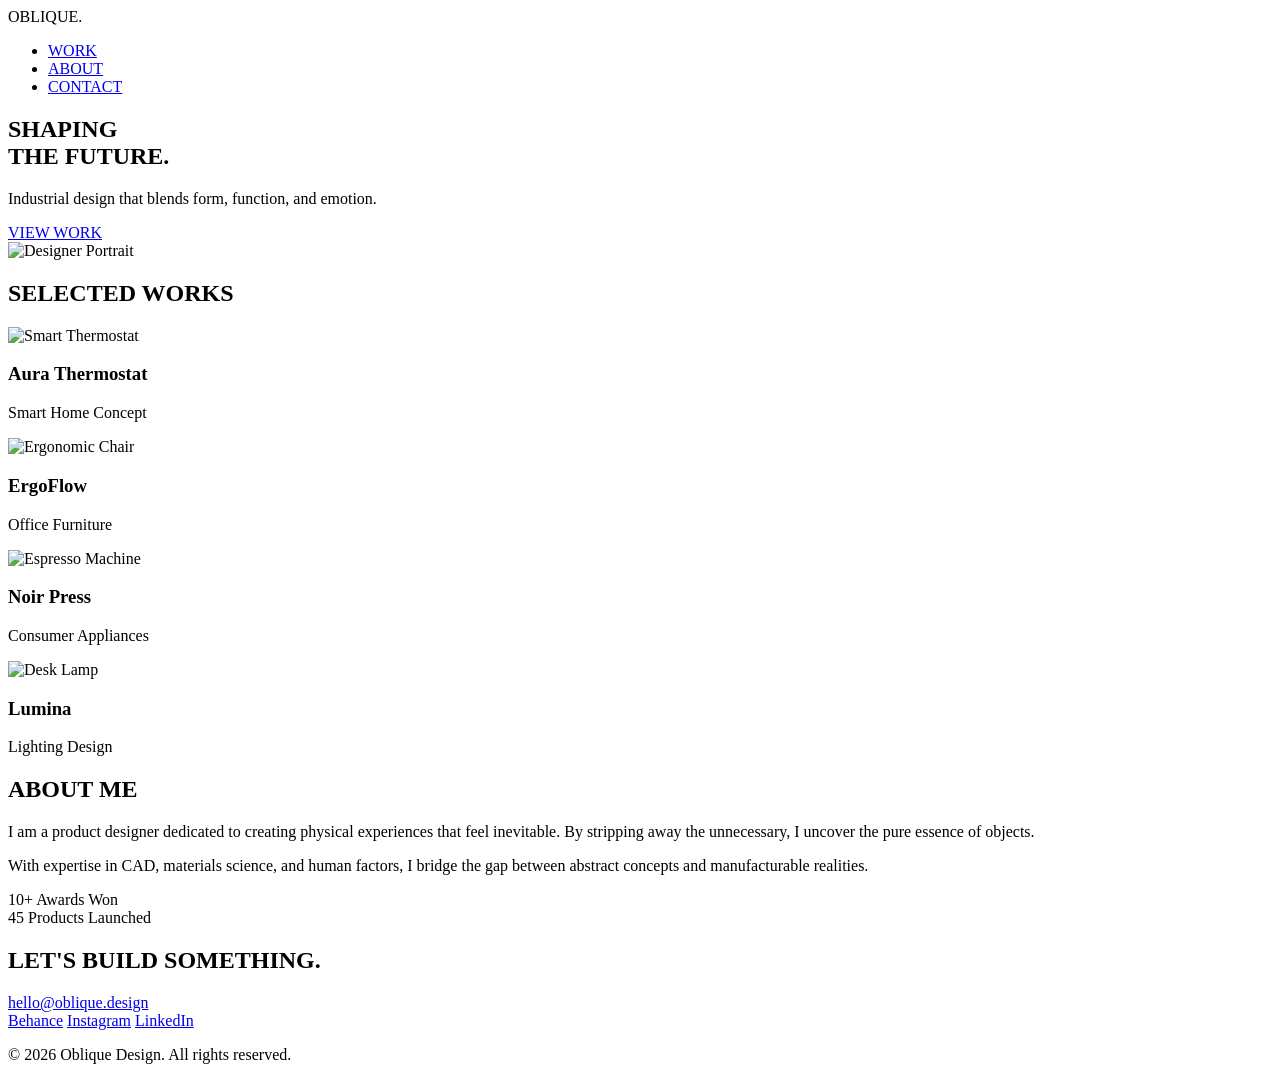
==== index.html @ fbbe3dd2 "Add files via upload" ====
<!DOCTYPE html>
<html lang="en">
<head>
    <meta charset="UTF-8">
    <meta name="viewport" content="width=device-width, initial-scale=1.0">
    <title>Industrial Design Portfolio</title>
    <meta name="description" content="Award-winning product and industrial design portfolio.">
    <link rel="preconnect" href="https://fonts.googleapis.com">
    <link rel="preconnect" href="https://fonts.gstatic.com" crossorigin>
    <link href="https://fonts.googleapis.com/css2?family=Inter:wght@300;400;500&family=Space+Grotesk:wght@300;500;700&display=swap" rel="stylesheet">
    <link rel="stylesheet" href="css/styles.css">
</head>
<body>
    <div class="cursor"></div>

    <nav class="navbar">
        <div class="logo">OBLIQUE.</div>
        <ul class="nav-links">
            <li><a href="#work" class="hover-target">WORK</a></li>
            <li><a href="#about" class="hover-target">ABOUT</a></li>
            <li><a href="#contact" class="hover-target">CONTACT</a></li>
        </ul>
    </nav>

    <main>
        <section id="hero" class="hero">
            <div class="hero-content fade-up">
                <h1 class="hero-title">SHAPING<br>THE FUTURE.</h1>
                <p class="hero-subtitle">Industrial design that blends form, function, and emotion.</p>
                <a href="#work" class="btn hover-target">VIEW WORK</a>
            </div>
            <div class="hero-image fade-up">
                <img src="assets/images/hero.jpg" alt="Designer Portrait" class="hero-portrait">
            </div>
        </section>

        <section id="work" class="work">
            <h2 class="section-title fade-up">SELECTED WORKS</h2>
            <div class="gallery">
                <article class="project-card fade-up">
                    <div class="project-image">
                        <img src="assets/images/thermostat.png" alt="Smart Thermostat" loading="lazy">
                        <div class="project-overlay">
                            <h3>Aura Thermostat</h3>
                            <p>Smart Home Concept</p>
                        </div>
                    </div>
                </article>
                <article class="project-card fade-up">
                    <div class="project-image">
                        <img src="assets/images/chair.png" alt="Ergonomic Chair" loading="lazy">
                        <div class="project-overlay">
                            <h3>ErgoFlow</h3>
                            <p>Office Furniture</p>
                        </div>
                    </div>
                </article>
                <article class="project-card fade-up">
                    <div class="project-image">
                        <img src="assets/images/coffee.png" alt="Espresso Machine" loading="lazy">
                        <div class="project-overlay">
                            <h3>Noir Press</h3>
                            <p>Consumer Appliances</p>
                        </div>
                    </div>
                </article>
                <article class="project-card fade-up">
                    <div class="project-image">
                        <img src="assets/images/lamp.png" alt="Desk Lamp" loading="lazy">
                        <div class="project-overlay">
                            <h3>Lumina</h3>
                            <p>Lighting Design</p>
                        </div>
                    </div>
                </article>
            </div>
        </section>

        <section id="about" class="about">
            <div class="about-grid">
                <div class="about-text fade-up">
                    <h2 class="section-title">ABOUT ME</h2>
                    <p>I am a product designer dedicated to creating physical experiences that feel inevitable. By stripping away the unnecessary, I uncover the pure essence of objects.</p>
                    <p>With expertise in CAD, materials science, and human factors, I bridge the gap between abstract concepts and manufacturable realities.</p>
                </div>
                <div class="about-stats fade-up">
                    <div class="stat">
                        <span class="stat-number">10+</span>
                        <span class="stat-label">Awards Won</span>
                    </div>
                    <div class="stat">
                        <span class="stat-number">45</span>
                        <span class="stat-label">Products Launched</span>
                    </div>
                </div>
            </div>
        </section>
    </main>

    <footer id="contact" class="footer">
        <div class="footer-content fade-up">
            <h2>LET'S BUILD SOMETHING.</h2>
            <a href="mailto:hello@example.com" class="email-link hover-target">hello@oblique.design</a>
            <div class="socials">
                <a href="#" class="hover-target">Behance</a>
                <a href="#" class="hover-target">Instagram</a>
                <a href="#" class="hover-target">LinkedIn</a>
            </div>
        </div>
        <div class="footer-bottom">
            <p>&copy; 2026 Oblique Design. All rights reserved.</p>
        </div>
    </footer>

    <script src="js/scripts.js"></script>
</body>
</html>
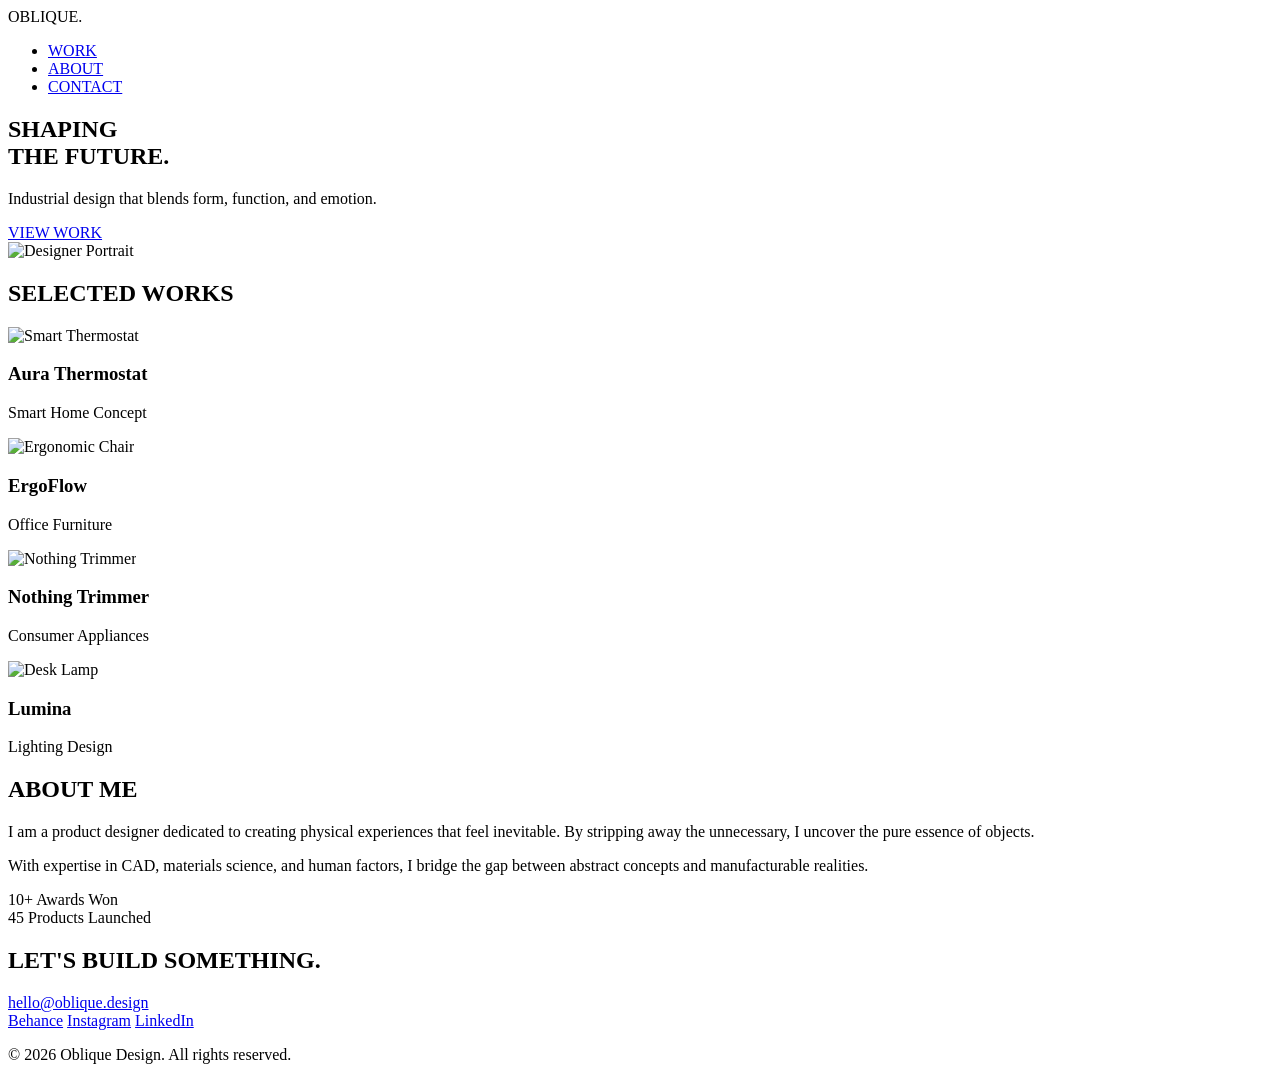
==== commit 9f7c03c6: "Add files via upload" ====
--- a/index.html
+++ b/index.html
@@ -56,13 +56,15 @@
                     </div>
                 </article>
                 <article class="project-card fade-up">
-                    <div class="project-image">
-                        <img src="assets/images/coffee.png" alt="Espresso Machine" loading="lazy">
-                        <div class="project-overlay">
-                            <h3>Noir Press</h3>
-                            <p>Consumer Appliances</p>
+                    <a href="trimmer.html" style="display: block; text-decoration: none; color: inherit;">
+                        <div class="project-image">
+                            <img src="assets/images/nothing_trimmer_thumbnail.jpg" alt="Nothing Trimmer" loading="lazy">
+                            <div class="project-overlay">
+                                <h3>Nothing Trimmer</h3>
+                                <p>Consumer Appliances</p>
+                            </div>
                         </div>
-                    </div>
+                    </a>
                 </article>
                 <article class="project-card fade-up">
                     <div class="project-image">
